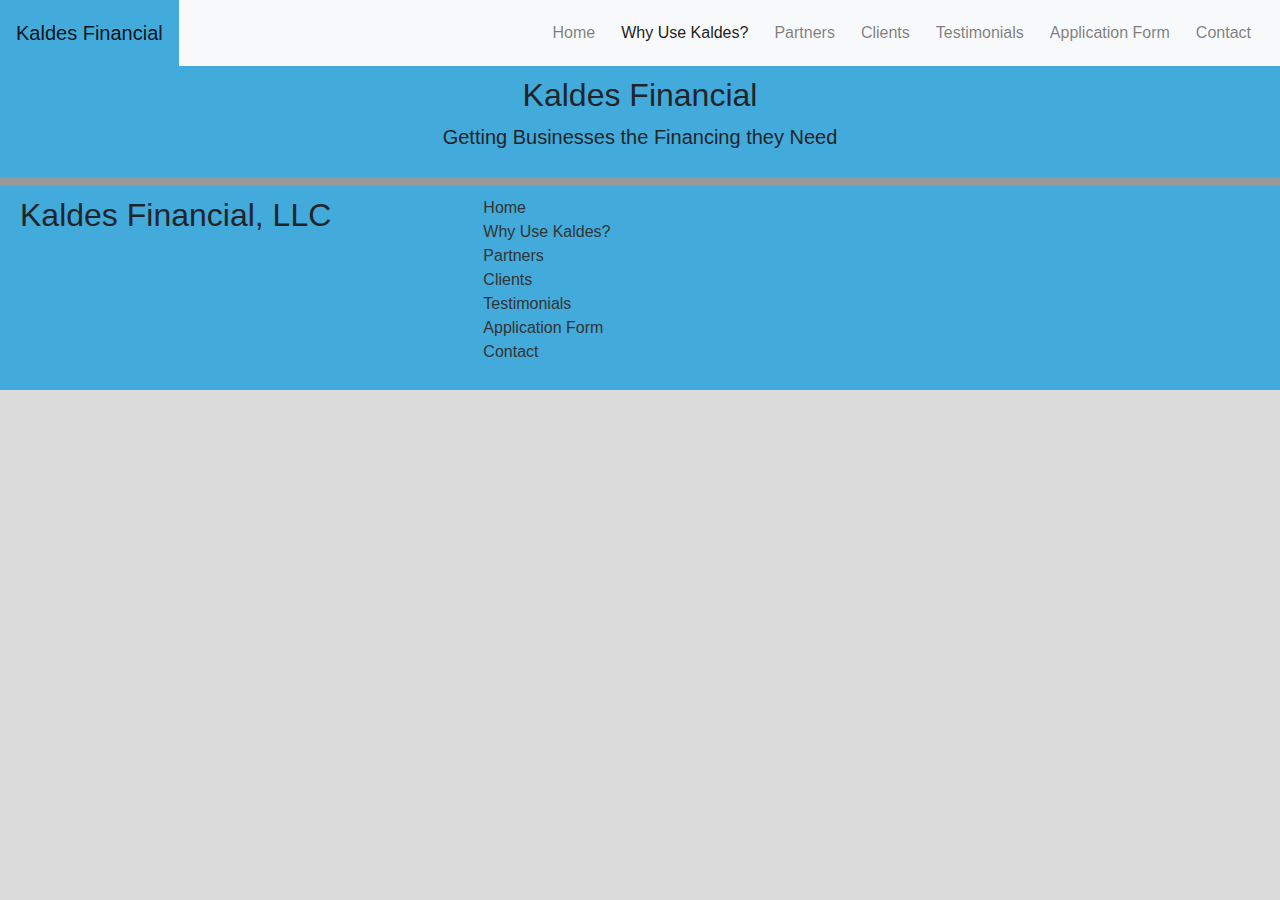
==== about.html @ 176385b0 "fixed navbar" ====
<!DOCTYPE html>
<html lang="en">
<head>
    <meta charset="UTF-8">
    <meta name="viewport" content="width=device-width, initial-scale=1.0">
    <link
    rel="stylesheet"
    href="https://stackpath.bootstrapcdn.com/bootstrap/4.5.2/css/bootstrap.min.css"
    integrity="sha384-JcKb8q3iqJ61gNV9KGb8thSsNjpSL0n8PARn9HuZOnIxN0hoP+VmmDGMN5t9UJ0Z"
    crossorigin="anonymous"
  />
  <link rel="stylesheet" href="assets/css/style.css" />
    <title>Kaldes Financial | Why Use Kaldes?</title>
</head>
<body>
  <nav class="navbar navbar-expand-lg navbar-light bg-light">
    <h3 class="navbar-brand" href="#">Kaldes Financial</h3>
    <ul class="navbar-nav ml-auto flex-row">
      <li class="nav-item ">
        <a class="nav-link" href="./index.html">Home</a>
      </li>
      <li class="nav-item active">
        <a class="nav-link" href="./about.html">Why Use Kaldes?<span class="sr-only">(current)</span></a>
      </li>
      <li class="nav-item">
        <a class="nav-link" href="./partners.html">Partners</a>
      </li>
      <li class="nav-item">
        <a class="nav-link" href="./clients.html">Clients</a>
      </li>
      <li class="nav-item">
        <a class="nav-link" href="./testimonials.html">Testimonials</a>
      </li>
      <li class="nav-item">
        <a class="nav-link" href="./apply.html">Application Form</a>
      </li>
      <li class="nav-item">
        <a class="nav-link" href="./contact.html">Contact</a>
      </li>
    </ul>
  </nav>
  <div class="banner">
    <div class="titleText text-center">
      <h2>Kaldes Financial</h2>
      <p class="lead">Getting Businesses the Financing they Need</p>
    </div>
  </div>
  <footer>
    <div class="row">
      <div class="col-md-4">
        <h2>Kaldes Financial, LLC</h2>
      </div>
      <div class="col-md-4">
        <ul>
          <li><a href ="./index.html">Home</li></a>
          <li><a href ="./about.html">Why Use Kaldes?</li></a>
          <li><a href ="./partners.html">Partners</li></a>
          <li><a href ="./clients.html">Clients</li></a>
          <li><a href ="./testimonials.html">Testimonials</li></a>
          <li><a href ="./apply.html">Application Form</li></a>
          <li><a href ="./contact.html">Contact</li></a>
        </ul>
      </div>
    </div>
  </footer>
  <script src="https://code.jquery.com/jquery-3.5.1.min.js"></script>
  <script src="./assets/js/index.js"></script>
  <script
    src="https://cdn.jsdelivr.net/npm/popper.js@1.16.1/dist/umd/popper.min.js"
    integrity="sha384-9/reFTGAW83EW2RDu2S0VKaIzap3H66lZH81PoYlFhbGU+6BZp6G7niu735Sk7lN"
    crossorigin="anonymous"
  ></script>
  <script
    src="https://stackpath.bootstrapcdn.com/bootstrap/4.5.2/js/bootstrap.min.js"
    integrity="sha384-B4gt1jrGC7Jh4AgTPSdUtOBvfO8shuf57BaghqFfPlYxofvL8/KUEfYiJOMMV+rV"
    crossorigin="anonymous"
  ></script>
</body>
</html>
---- assets/css/style.css ----
/* .jumbotron {
    width: 1066px;
    height: 600px;
    background-image: url("../images/grandCanyon.jpeg");
    background-size: cover;
} */
@media screen and (max-width: 810px) {
  /*width of nav bar to be 100%*/
  .navbar-brand {
    width: 100%;
    text-align: center;
    margin-right: 0px !important;
  }

  .navbar-nav {
    margin: 0 auto !important;
  }

  .navbar {
    padding: 0 !important;
  }
}

.nav-link {
  margin: 0 5px !important;
}

body {
    background-color: #dbdbdb;
  }

.navbar {
  padding-top: 0px !important;
  padding-bottom: 0px !important;
  padding-left: 0px !important;
  background-color: #999999;
  /* position: fixed;
  top: 0px */
}

.navbar-brand {
  padding: 18px 16px;
  background-color: #42abdb;
  margin-bottom: 0px;
}

.navbar-nav {
  padding-top: 13px;
  padding-bottom: 13px;
}

.banner {
  display: table;
  width: 100%;
  background-image: url("../images/grandCanyon1.jpeg");
  background-size: cover;
  clear: both;
}

.titleText {
    background-color: #42abdb;
    padding: 10px;
}

footer {
  width: 100%;
  padding: 10px 20px;
  background-color: #42abdb;
  border-top: 8px solid #999999;
}

footer ul {
  list-style: none;
}

footer a {
  color: #333333
}
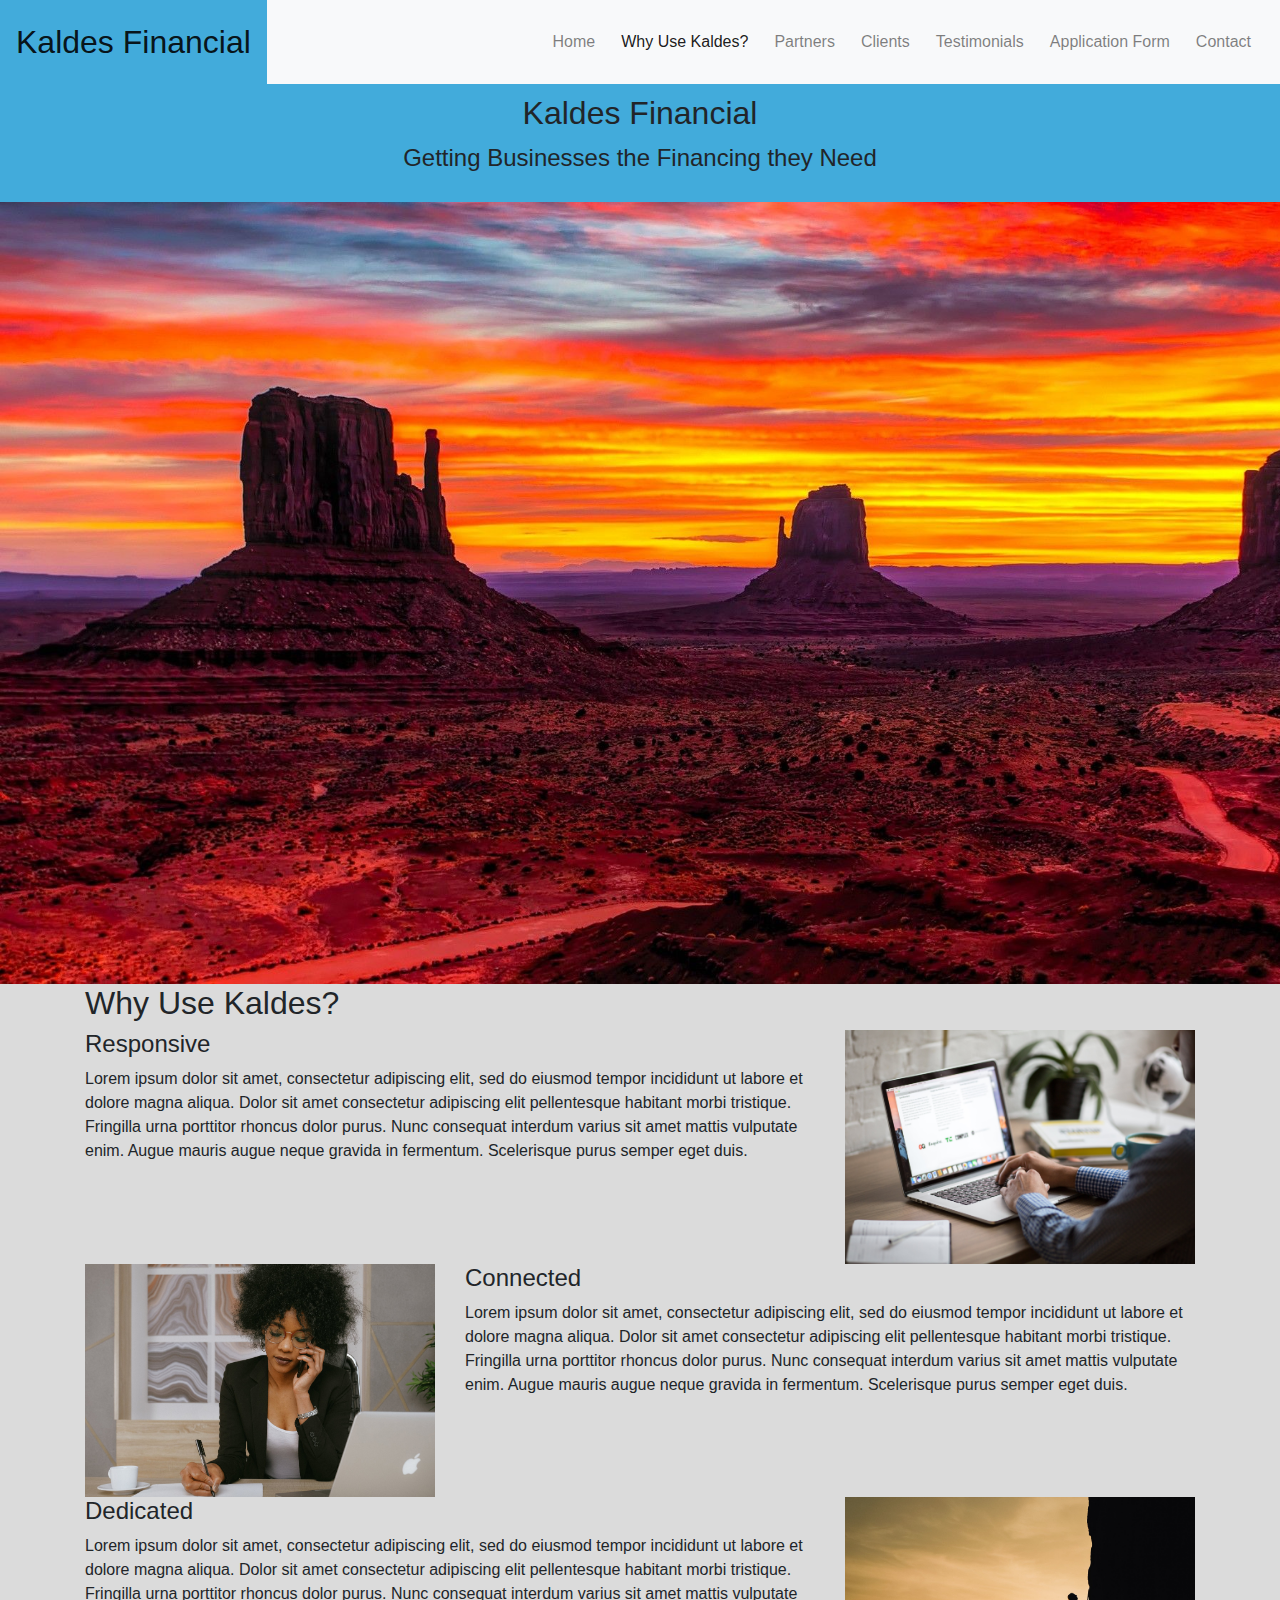
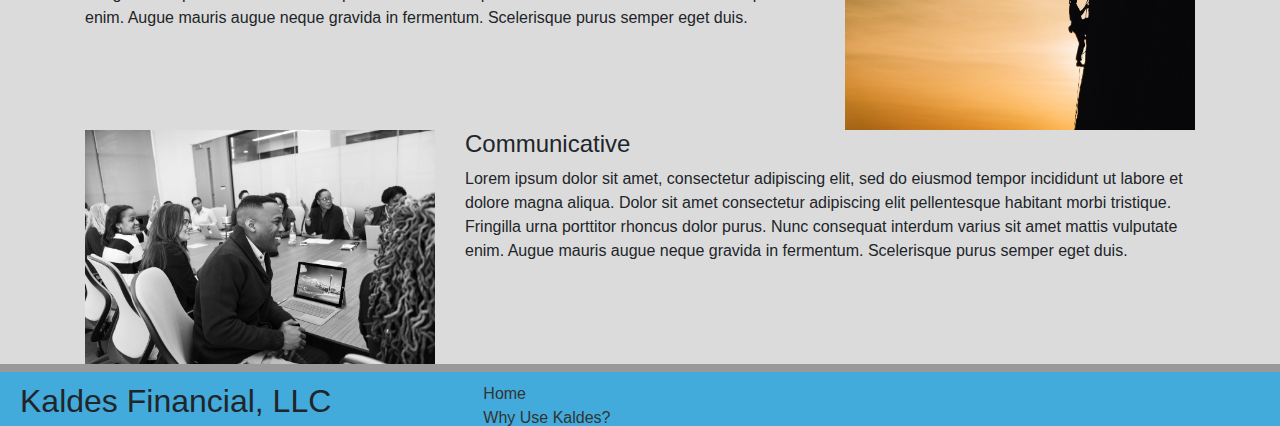
==== commit 4a82176e: "finished design for about and partners page awaiting content" ====
--- a/about.html
+++ b/about.html
@@ -1,79 +1,123 @@
 <!DOCTYPE html>
 <html lang="en">
-<head>
-    <meta charset="UTF-8">
-    <meta name="viewport" content="width=device-width, initial-scale=1.0">
-    <link
-    rel="stylesheet"
-    href="https://stackpath.bootstrapcdn.com/bootstrap/4.5.2/css/bootstrap.min.css"
-    integrity="sha384-JcKb8q3iqJ61gNV9KGb8thSsNjpSL0n8PARn9HuZOnIxN0hoP+VmmDGMN5t9UJ0Z"
-    crossorigin="anonymous"
-  />
-  <link rel="stylesheet" href="assets/css/style.css" />
-    <title>Kaldes Financial | Why Use Kaldes?</title>
-</head>
-<body>
-  <nav class="navbar navbar-expand-lg navbar-light bg-light">
-    <h3 class="navbar-brand" href="#">Kaldes Financial</h3>
-    <ul class="navbar-nav ml-auto flex-row">
-      <li class="nav-item ">
-        <a class="nav-link" href="./index.html">Home</a>
-      </li>
-      <li class="nav-item active">
-        <a class="nav-link" href="./about.html">Why Use Kaldes?<span class="sr-only">(current)</span></a>
-      </li>
-      <li class="nav-item">
-        <a class="nav-link" href="./partners.html">Partners</a>
-      </li>
-      <li class="nav-item">
-        <a class="nav-link" href="./clients.html">Clients</a>
-      </li>
-      <li class="nav-item">
-        <a class="nav-link" href="./testimonials.html">Testimonials</a>
-      </li>
-      <li class="nav-item">
-        <a class="nav-link" href="./apply.html">Application Form</a>
-      </li>
-      <li class="nav-item">
-        <a class="nav-link" href="./contact.html">Contact</a>
-      </li>
-    </ul>
-  </nav>
-  <div class="banner">
-    <div class="titleText text-center">
-      <h2>Kaldes Financial</h2>
-      <p class="lead">Getting Businesses the Financing they Need</p>
-    </div>
-  </div>
-  <footer>
-    <div class="row">
-      <div class="col-md-4">
-        <h2>Kaldes Financial, LLC</h2>
-      </div>
-      <div class="col-md-4">
-        <ul>
-          <li><a href ="./index.html">Home</li></a>
-          <li><a href ="./about.html">Why Use Kaldes?</li></a>
-          <li><a href ="./partners.html">Partners</li></a>
-          <li><a href ="./clients.html">Clients</li></a>
-          <li><a href ="./testimonials.html">Testimonials</li></a>
-          <li><a href ="./apply.html">Application Form</li></a>
-          <li><a href ="./contact.html">Contact</li></a>
-        </ul>
+  <head>
+      <meta charset="UTF-8">
+      <meta name="viewport" content="width=device-width, initial-scale=1.0">
+      <link
+      rel="stylesheet"
+      href="https://stackpath.bootstrapcdn.com/bootstrap/4.5.2/css/bootstrap.min.css"
+      integrity="sha384-JcKb8q3iqJ61gNV9KGb8thSsNjpSL0n8PARn9HuZOnIxN0hoP+VmmDGMN5t9UJ0Z"
+      crossorigin="anonymous"
+    />
+    <link rel="stylesheet" href="./assets/css/style.css" />
+    <link rel="stylesheet" href="./assets/css/about.css">
+      <title>Kaldes Financial | Why Use Kaldes?</title>
+  </head>
+  <body>
+    <nav class="navbar navbar-expand-lg navbar-light bg-light">
+      <h3 class="navbar-brand" href="#">Kaldes Financial</h3>
+      <ul class="navbar-nav ml-auto flex-row">
+        <li class="nav-item ">
+          <a class="nav-link" href="./index.html">Home</a>
+        </li>
+        <li class="nav-item active">
+          <a class="nav-link" href="./about.html">Why Use Kaldes?<span class="sr-only">(current)</span></a>
+        </li>
+        <li class="nav-item">
+          <a class="nav-link" href="./partners.html">Partners</a>
+        </li>
+        <li class="nav-item">
+          <a class="nav-link" href="./clients.html">Clients</a>
+        </li>
+        <li class="nav-item">
+          <a class="nav-link" href="./testimonials.html">Testimonials</a>
+        </li>
+        <li class="nav-item">
+          <a class="nav-link" href="./apply.html">Application Form</a>
+        </li>
+        <li class="nav-item">
+          <a class="nav-link" href="./contact.html">Contact</a>
+        </li>
+      </ul>
+    </nav>
+    <div class="banner">
+      <div class="titleText text-center">
+        <h2>Kaldes Financial</h2>
+        <p class="lead">Getting Businesses the Financing they Need</p>
       </div>
     </div>
-  </footer>
-  <script src="https://code.jquery.com/jquery-3.5.1.min.js"></script>
-  <script src="./assets/js/index.js"></script>
-  <script
-    src="https://cdn.jsdelivr.net/npm/popper.js@1.16.1/dist/umd/popper.min.js"
-    integrity="sha384-9/reFTGAW83EW2RDu2S0VKaIzap3H66lZH81PoYlFhbGU+6BZp6G7niu735Sk7lN"
-    crossorigin="anonymous"
-  ></script>
-  <script
-    src="https://stackpath.bootstrapcdn.com/bootstrap/4.5.2/js/bootstrap.min.js"
-    integrity="sha384-B4gt1jrGC7Jh4AgTPSdUtOBvfO8shuf57BaghqFfPlYxofvL8/KUEfYiJOMMV+rV"
-    crossorigin="anonymous"
-  ></script>
-</body>
+    <div class="container">
+      <div class="row">
+        <div class="col-md-12 mx-auto">
+          <h2>Why Use Kaldes?</h2>
+          <div class="row">
+            <div class="col-md-8">
+              <h4>Responsive</h4>
+              <p>Lorem ipsum dolor sit amet, consectetur adipiscing elit, sed do eiusmod tempor incididunt ut labore et dolore magna aliqua. Dolor sit amet consectetur adipiscing elit pellentesque habitant morbi tristique. Fringilla urna porttitor rhoncus dolor purus. Nunc consequat interdum varius sit amet mattis vulputate enim. Augue mauris augue neque gravida in fermentum. Scelerisque purus semper eget duis.</p>
+            </div>
+            <div class="col-md-4">
+              <img src="./assets/images/responsive.jpeg" alt="responding to email" class="img-fluid">
+            </div>
+          </div>
+          <div class="row">
+            <div class="col-md-4">
+              <img src="./assets/images/connected.jpeg" alt="on phone at laptop" class="img-fluid">
+            </div>
+            <div class="col-md-8">
+              <h4>Connected</h4>
+              <p>Lorem ipsum dolor sit amet, consectetur adipiscing elit, sed do eiusmod tempor incididunt ut labore et dolore magna aliqua. Dolor sit amet consectetur adipiscing elit pellentesque habitant morbi tristique. Fringilla urna porttitor rhoncus dolor purus. Nunc consequat interdum varius sit amet mattis vulputate enim. Augue mauris augue neque gravida in fermentum. Scelerisque purus semper eget duis.</p>
+            </div>
+          </div>
+          <div class="row">
+            <div class="col-md-8">
+              <h4>Dedicated</h4>
+              <p>Lorem ipsum dolor sit amet, consectetur adipiscing elit, sed do eiusmod tempor incididunt ut labore et dolore magna aliqua. Dolor sit amet consectetur adipiscing elit pellentesque habitant morbi tristique. Fringilla urna porttitor rhoncus dolor purus. Nunc consequat interdum varius sit amet mattis vulputate enim. Augue mauris augue neque gravida in fermentum. Scelerisque purus semper eget duis.</p>
+            </div>
+            <div class="col-md-4">
+              <img src="./assets/images/dedicated.jpeg" alt="cliff climber" class="img-fluid">
+            </div>
+          </div>
+          <div class="row">
+            <div class="col-md-4">
+              <img src="./assets/images/communicative.jpeg" alt="large meeting" class="img-fluid">
+            </div>
+            <div class="col-md-8">
+              <h4>Communicative</h4>
+              <p>Lorem ipsum dolor sit amet, consectetur adipiscing elit, sed do eiusmod tempor incididunt ut labore et dolore magna aliqua. Dolor sit amet consectetur adipiscing elit pellentesque habitant morbi tristique. Fringilla urna porttitor rhoncus dolor purus. Nunc consequat interdum varius sit amet mattis vulputate enim. Augue mauris augue neque gravida in fermentum. Scelerisque purus semper eget duis.</p>
+            </div>
+          </div>
+        </div>
+      </div>
+    </div>
+    <footer>
+      <div class="row">
+        <div class="col-md-4">
+          <h2>Kaldes Financial, LLC</h2>
+        </div>
+        <div class="col-md-4">
+          <ul>
+            <li><a href ="./index.html">Home</li></a>
+            <li><a href ="./about.html">Why Use Kaldes?</li></a>
+            <li><a href ="./partners.html">Partners</li></a>
+            <li><a href ="./clients.html">Clients</li></a>
+            <li><a href ="./testimonials.html">Testimonials</li></a>
+            <li><a href ="./apply.html">Application Form</li></a>
+            <li><a href ="./contact.html">Contact</li></a>
+          </ul>
+        </div>
+      </div>
+    </footer>
+    <script src="https://code.jquery.com/jquery-3.5.1.min.js"></script>
+    <script src="./assets/js/index.js"></script>
+    <script
+      src="https://cdn.jsdelivr.net/npm/popper.js@1.16.1/dist/umd/popper.min.js"
+      integrity="sha384-9/reFTGAW83EW2RDu2S0VKaIzap3H66lZH81PoYlFhbGU+6BZp6G7niu735Sk7lN"
+      crossorigin="anonymous"
+    ></script>
+    <script
+      src="https://stackpath.bootstrapcdn.com/bootstrap/4.5.2/js/bootstrap.min.js"
+      integrity="sha384-B4gt1jrGC7Jh4AgTPSdUtOBvfO8shuf57BaghqFfPlYxofvL8/KUEfYiJOMMV+rV"
+      crossorigin="anonymous"
+    ></script>
+  </body>
 </html>--- a/assets/css/style.css
+++ b/assets/css/style.css
@@ -4,7 +4,7 @@
     background-image: url("../images/grandCanyon.jpeg");
     background-size: cover;
 } */
-@media screen and (max-width: 810px) {
+@media screen and (max-width: 810px) and (min-width: 620px) {
   /*width of nav bar to be 100%*/
   .navbar-brand {
     width: 100%;
@@ -34,14 +34,13 @@
   padding-bottom: 0px !important;
   padding-left: 0px !important;
   background-color: #999999;
-  /* position: fixed;
-  top: 0px */
 }
 
 .navbar-brand {
   padding: 18px 16px;
   background-color: #42abdb;
   margin-bottom: 0px;
+  font-size: 2.0rem;
 }
 
 .navbar-nav {
@@ -49,17 +48,13 @@
   padding-bottom: 13px;
 }
 
-.banner {
-  display: table;
-  width: 100%;
-  background-image: url("../images/grandCanyon1.jpeg");
-  background-size: cover;
-  clear: both;
-}
-
 .titleText {
     background-color: #42abdb;
     padding: 10px;
+}
+
+.lead {
+  font-size: 1.5rem;
 }
 
 footer {
--- a/assets/css/about.css
+++ b/assets/css/about.css
@@ -0,0 +1,7 @@
+.banner {
+    display: table;
+    width: 100%;
+    background-image: url("../images/sunset.jpg");
+    background-size: cover;
+    clear: both;
+  }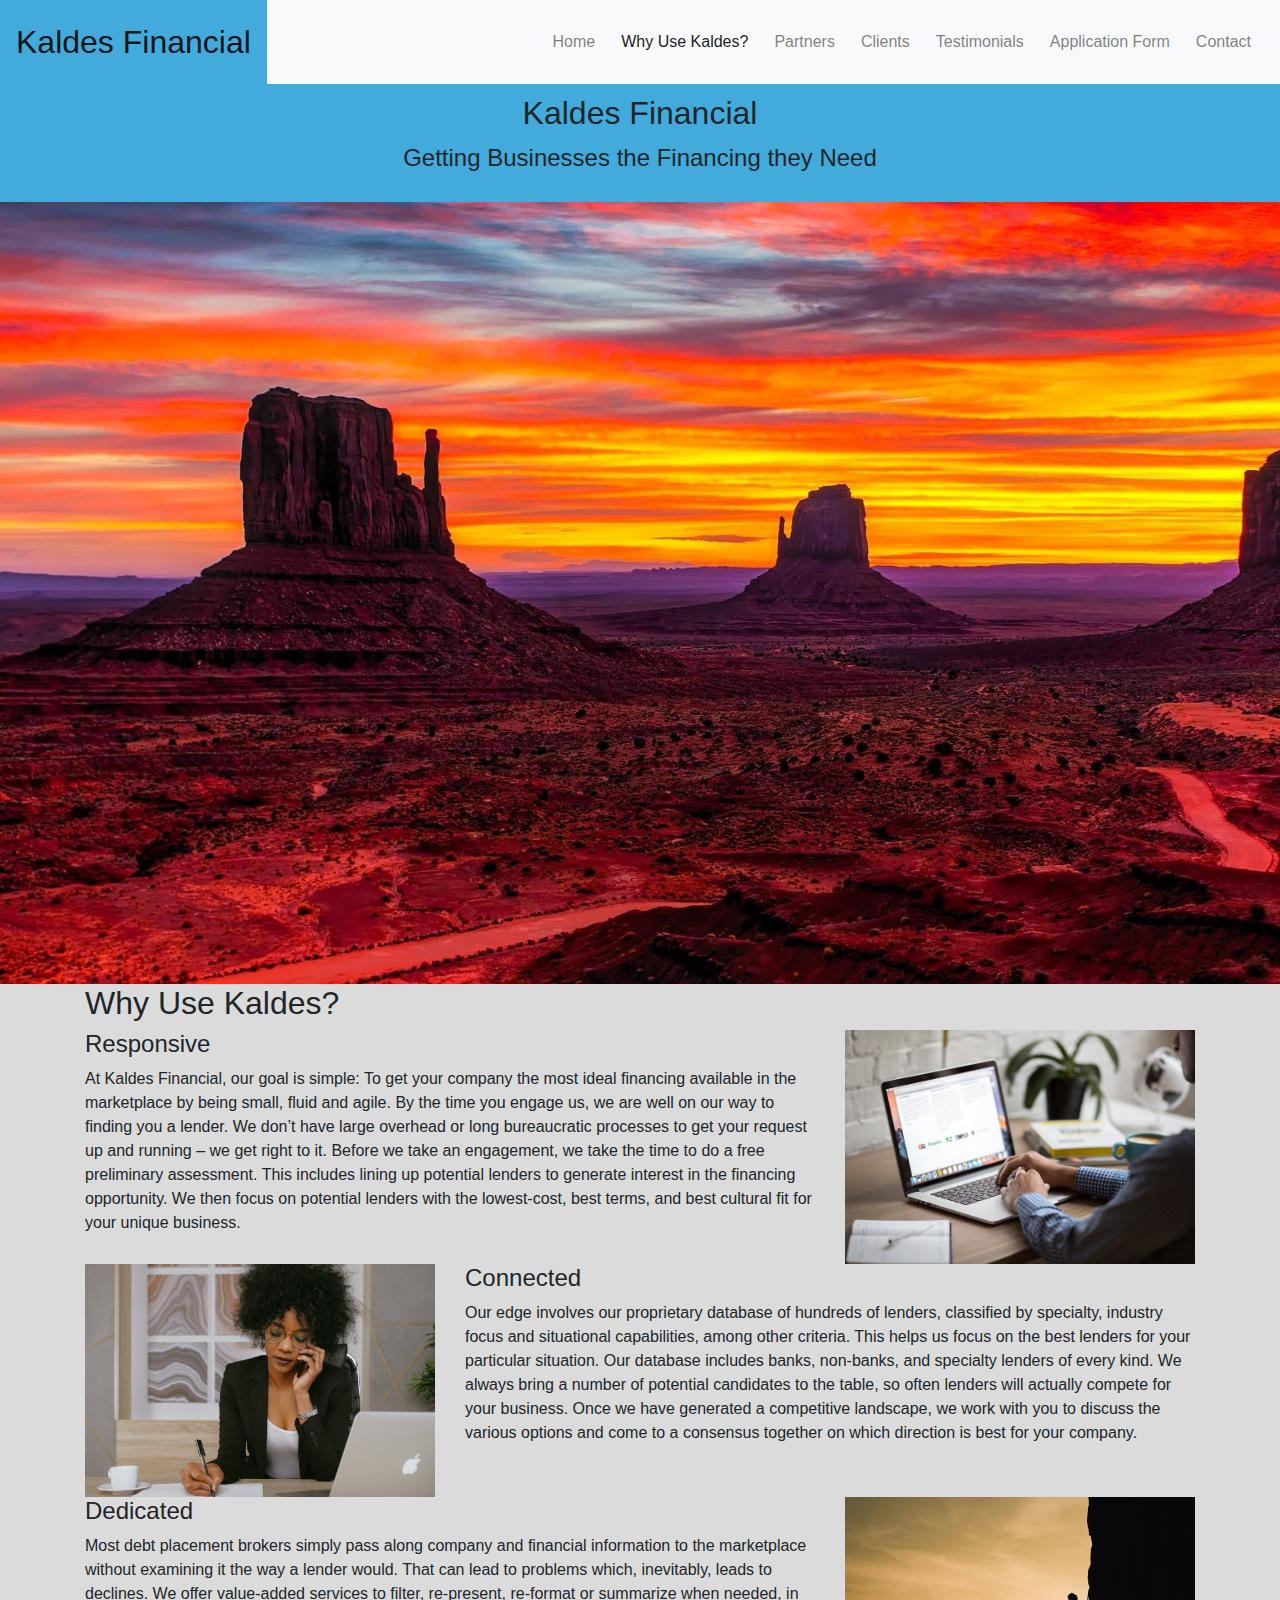
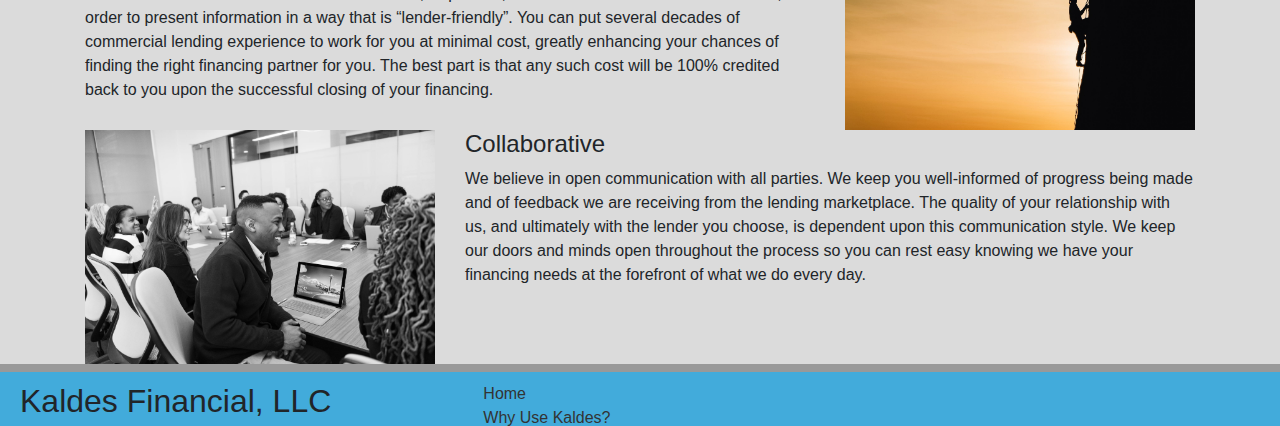
==== commit 185b4ab6: "updated why use kaldes content" ====
--- a/about.html
+++ b/about.html
@@ -53,7 +53,13 @@
           <div class="row">
             <div class="col-md-8">
               <h4>Responsive</h4>
-              <p>Lorem ipsum dolor sit amet, consectetur adipiscing elit, sed do eiusmod tempor incididunt ut labore et dolore magna aliqua. Dolor sit amet consectetur adipiscing elit pellentesque habitant morbi tristique. Fringilla urna porttitor rhoncus dolor purus. Nunc consequat interdum varius sit amet mattis vulputate enim. Augue mauris augue neque gravida in fermentum. Scelerisque purus semper eget duis.</p>
+              <p>At Kaldes Financial, our goal is simple: To get your company the most ideal financing available in the
+                marketplace by being small, fluid and agile. By the time you engage us, we are well on our way to finding
+                you a lender. We don’t have large overhead or long bureaucratic processes to get your request up and
+                running – we get right to it. Before we take an engagement, we take the time to do a free preliminary
+                assessment. This includes lining up potential lenders to generate interest in the financing opportunity.
+                We then focus on potential lenders with the lowest-cost, best terms, and best cultural fit for your
+                unique business.</p>
             </div>
             <div class="col-md-4">
               <img src="./assets/images/responsive.jpeg" alt="responding to email" class="img-fluid">
@@ -65,13 +71,14 @@
             </div>
             <div class="col-md-8">
               <h4>Connected</h4>
-              <p>Lorem ipsum dolor sit amet, consectetur adipiscing elit, sed do eiusmod tempor incididunt ut labore et dolore magna aliqua. Dolor sit amet consectetur adipiscing elit pellentesque habitant morbi tristique. Fringilla urna porttitor rhoncus dolor purus. Nunc consequat interdum varius sit amet mattis vulputate enim. Augue mauris augue neque gravida in fermentum. Scelerisque purus semper eget duis.</p>
+              <p>Our edge involves our proprietary database of hundreds of lenders, classified by specialty, industry focus and situational capabilities, among other criteria. This helps us focus on the best lenders for your particular situation.  Our database includes banks, non-banks, and specialty lenders of every kind.  We always bring a number of potential candidates to the table, so often lenders will actually compete for your business.  Once we have generated a competitive landscape, we work with you to discuss the various options and come to a consensus together on which direction is best for your company.
+              </p>
             </div>
           </div>
           <div class="row">
             <div class="col-md-8">
               <h4>Dedicated</h4>
-              <p>Lorem ipsum dolor sit amet, consectetur adipiscing elit, sed do eiusmod tempor incididunt ut labore et dolore magna aliqua. Dolor sit amet consectetur adipiscing elit pellentesque habitant morbi tristique. Fringilla urna porttitor rhoncus dolor purus. Nunc consequat interdum varius sit amet mattis vulputate enim. Augue mauris augue neque gravida in fermentum. Scelerisque purus semper eget duis.</p>
+              <p>Most debt placement brokers simply pass along company and financial information to the marketplace without examining it the way a lender would.  That can lead to problems which, inevitably, leads to declines.  We offer value-added services to filter, re-present, re-format or summarize when needed, in order to present information in a way that is “lender-friendly”.  You can put several decades of commercial lending experience to work for you at minimal cost, greatly enhancing your chances of finding the right financing partner for you.  The best part is that any such cost will be 100% credited back to you upon the successful closing of your financing.</p>
             </div>
             <div class="col-md-4">
               <img src="./assets/images/dedicated.jpeg" alt="cliff climber" class="img-fluid">
@@ -82,8 +89,8 @@
               <img src="./assets/images/communicative.jpeg" alt="large meeting" class="img-fluid">
             </div>
             <div class="col-md-8">
-              <h4>Communicative</h4>
-              <p>Lorem ipsum dolor sit amet, consectetur adipiscing elit, sed do eiusmod tempor incididunt ut labore et dolore magna aliqua. Dolor sit amet consectetur adipiscing elit pellentesque habitant morbi tristique. Fringilla urna porttitor rhoncus dolor purus. Nunc consequat interdum varius sit amet mattis vulputate enim. Augue mauris augue neque gravida in fermentum. Scelerisque purus semper eget duis.</p>
+              <h4>Collaborative</h4>
+              <p>We believe in open communication with all parties.  We keep you well-informed of progress being made and of feedback we are receiving from the lending marketplace.  The quality of your relationship with us, and ultimately with the lender you choose, is dependent upon this communication style.  We keep our doors and minds open throughout the process so you can rest easy knowing we have your financing needs at the forefront of what we do every day.</p>
             </div>
           </div>
         </div>
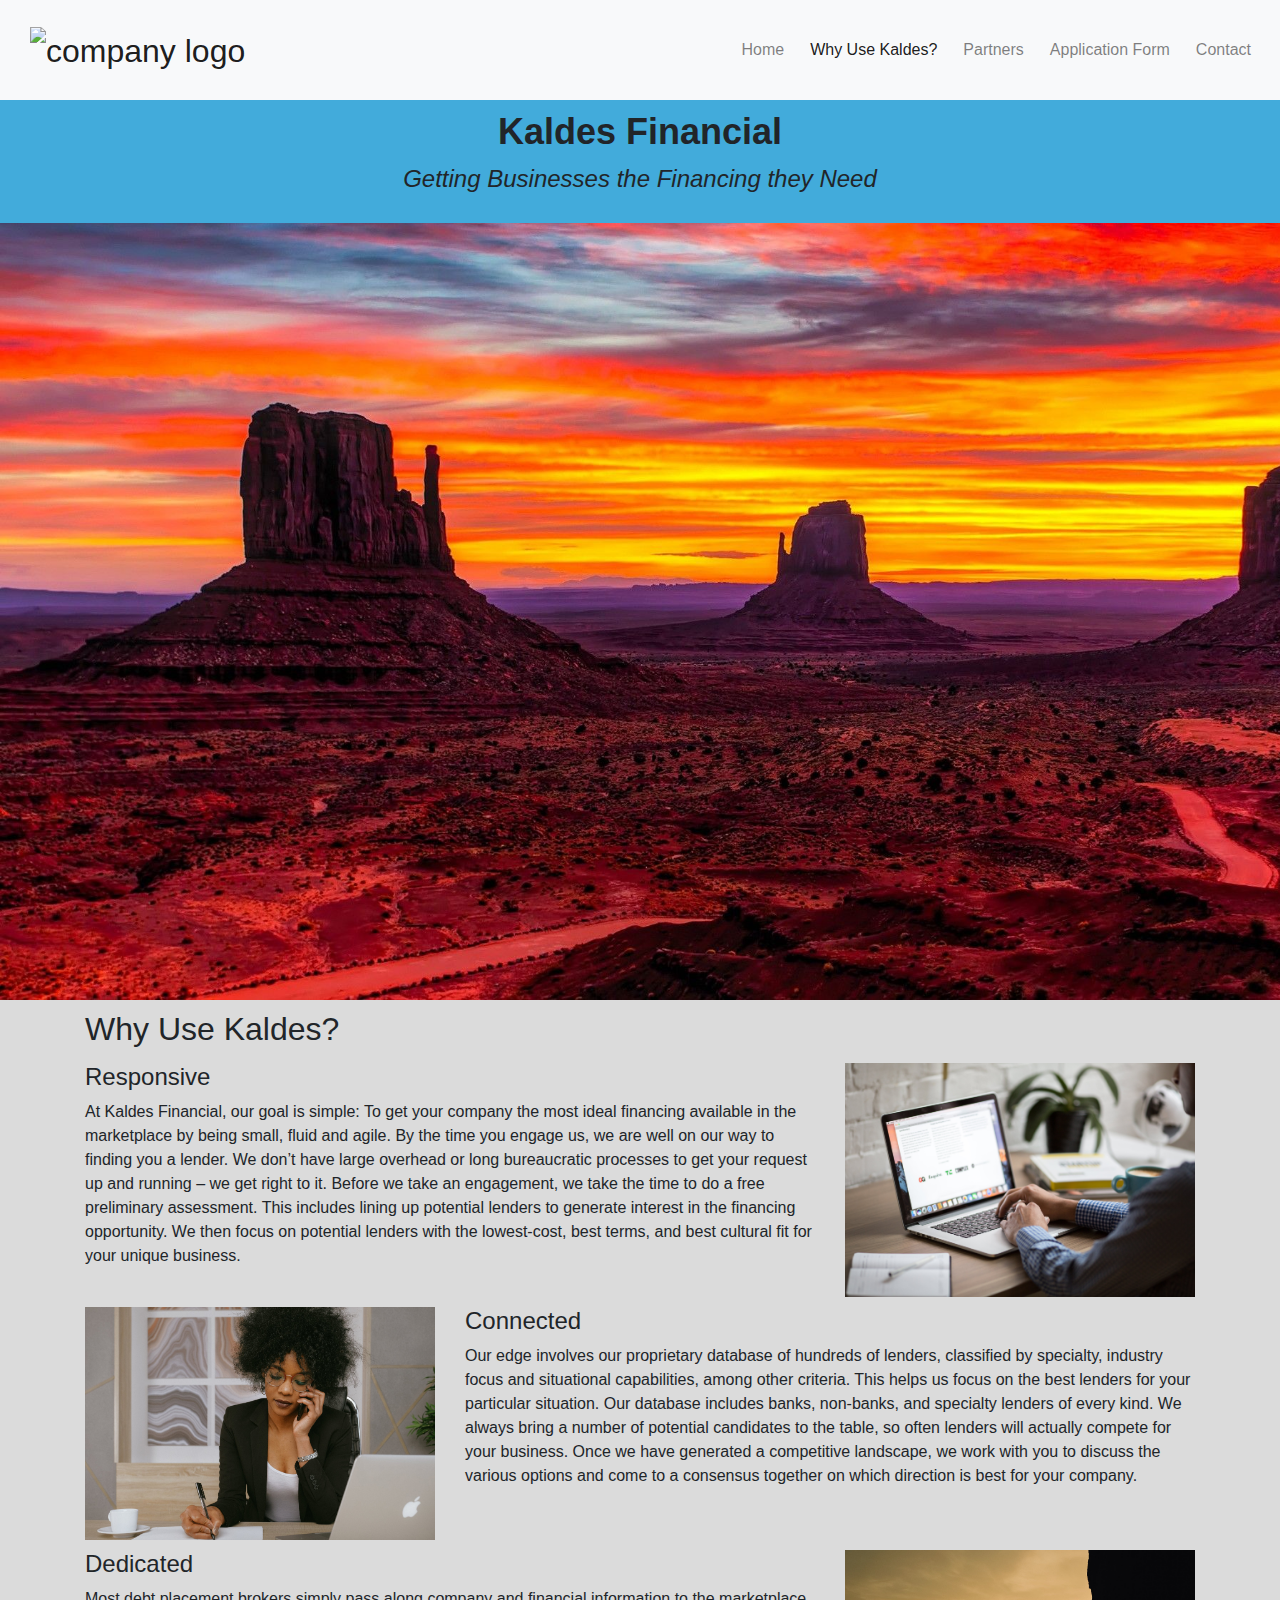
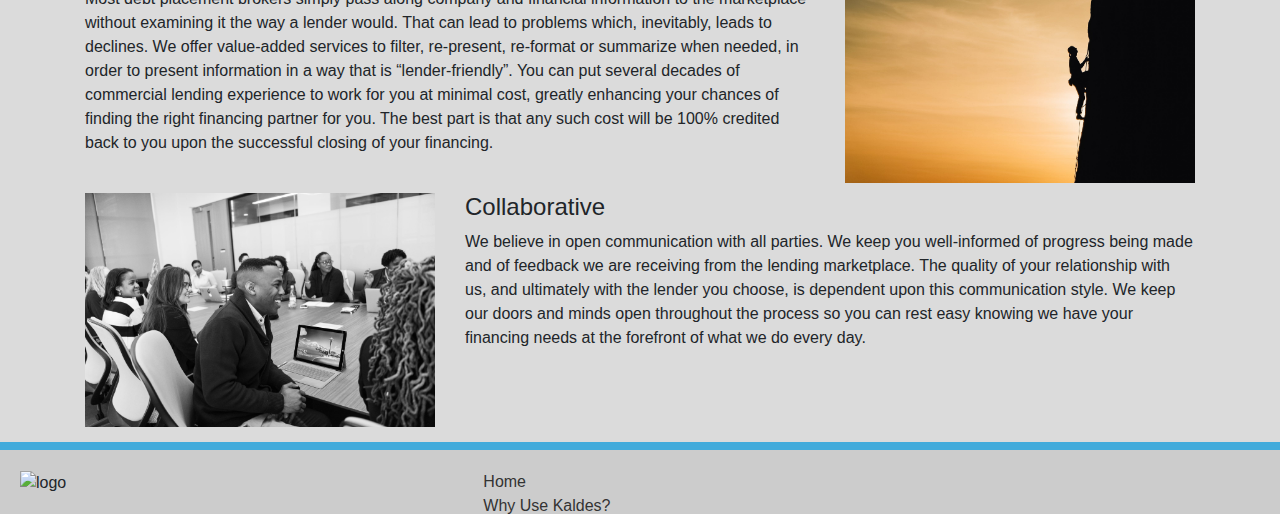
==== commit 3a2549b6: "updating formatting changes for final approval" ====
--- a/about.html
+++ b/about.html
@@ -15,7 +15,7 @@
   </head>
   <body>
     <nav class="navbar navbar-expand-lg navbar-light bg-light">
-      <h3 class="navbar-brand" href="#">Kaldes Financial</h3>
+      <h3 class="navbar-brand" href="#"><img src="./assets/images/logo.png" alt="company logo" class="img-fluid logo"></h3>
       <ul class="navbar-nav ml-auto flex-row">
         <li class="nav-item ">
           <a class="nav-link" href="./index.html">Home</a>
@@ -25,12 +25,6 @@
         </li>
         <li class="nav-item">
           <a class="nav-link" href="./partners.html">Partners</a>
-        </li>
-        <li class="nav-item">
-          <a class="nav-link" href="./clients.html">Clients</a>
-        </li>
-        <li class="nav-item">
-          <a class="nav-link" href="./testimonials.html">Testimonials</a>
         </li>
         <li class="nav-item">
           <a class="nav-link" href="./apply.html">Application Form</a>
@@ -99,7 +93,7 @@
     <footer>
       <div class="row">
         <div class="col-md-4">
-          <h2>Kaldes Financial, LLC</h2>
+          <img src="./assets/images/logo.png" class="img-fluid footerLogo" alt="logo">
         </div>
         <div class="col-md-4">
           <ul>
--- a/assets/css/style.css
+++ b/assets/css/style.css
@@ -18,7 +18,13 @@
 
   .navbar {
     padding: 0 !important;
+
   }
+}
+
+.logo {
+  background-color: #f8f9fa;
+  height: 80px !important;
 }
 
 .nav-link {
@@ -34,13 +40,18 @@
   padding-bottom: 0px !important;
   padding-left: 0px !important;
   background-color: #999999;
+  height: 100px;
 }
 
 .navbar-brand {
-  padding: 18px 16px;
-  background-color: #42abdb;
+  padding-left: 30px;
+  background-color: #f8f9fa;
   margin-bottom: 0px;
   font-size: 2.0rem;
+}
+
+.logo {
+  height: 30px;
 }
 
 .navbar-nav {
@@ -53,21 +64,40 @@
     padding: 10px;
 }
 
+.titleText h2 {
+  font-size: 2.25rem;
+  font-weight: bold;
+}
+
 .lead {
   font-size: 1.5rem;
+  font-style: italic;
+}
+
+.row {
+  margin-top: 10px;
+}
+
+.col-md-12 h2 {
+  margin-bottom: 15px;
 }
 
 footer {
   width: 100%;
   padding: 10px 20px;
-  background-color: #42abdb;
-  border-top: 8px solid #999999;
+  background-color: #cccccc;
+  border-top: 8px solid #42abdb;
+  margin-top: 15px;
 }
 
 footer ul {
   list-style: none;
 }
 
+.footerLogo {
+  height: 190px
+}
+
 footer a {
   color: #333333
 }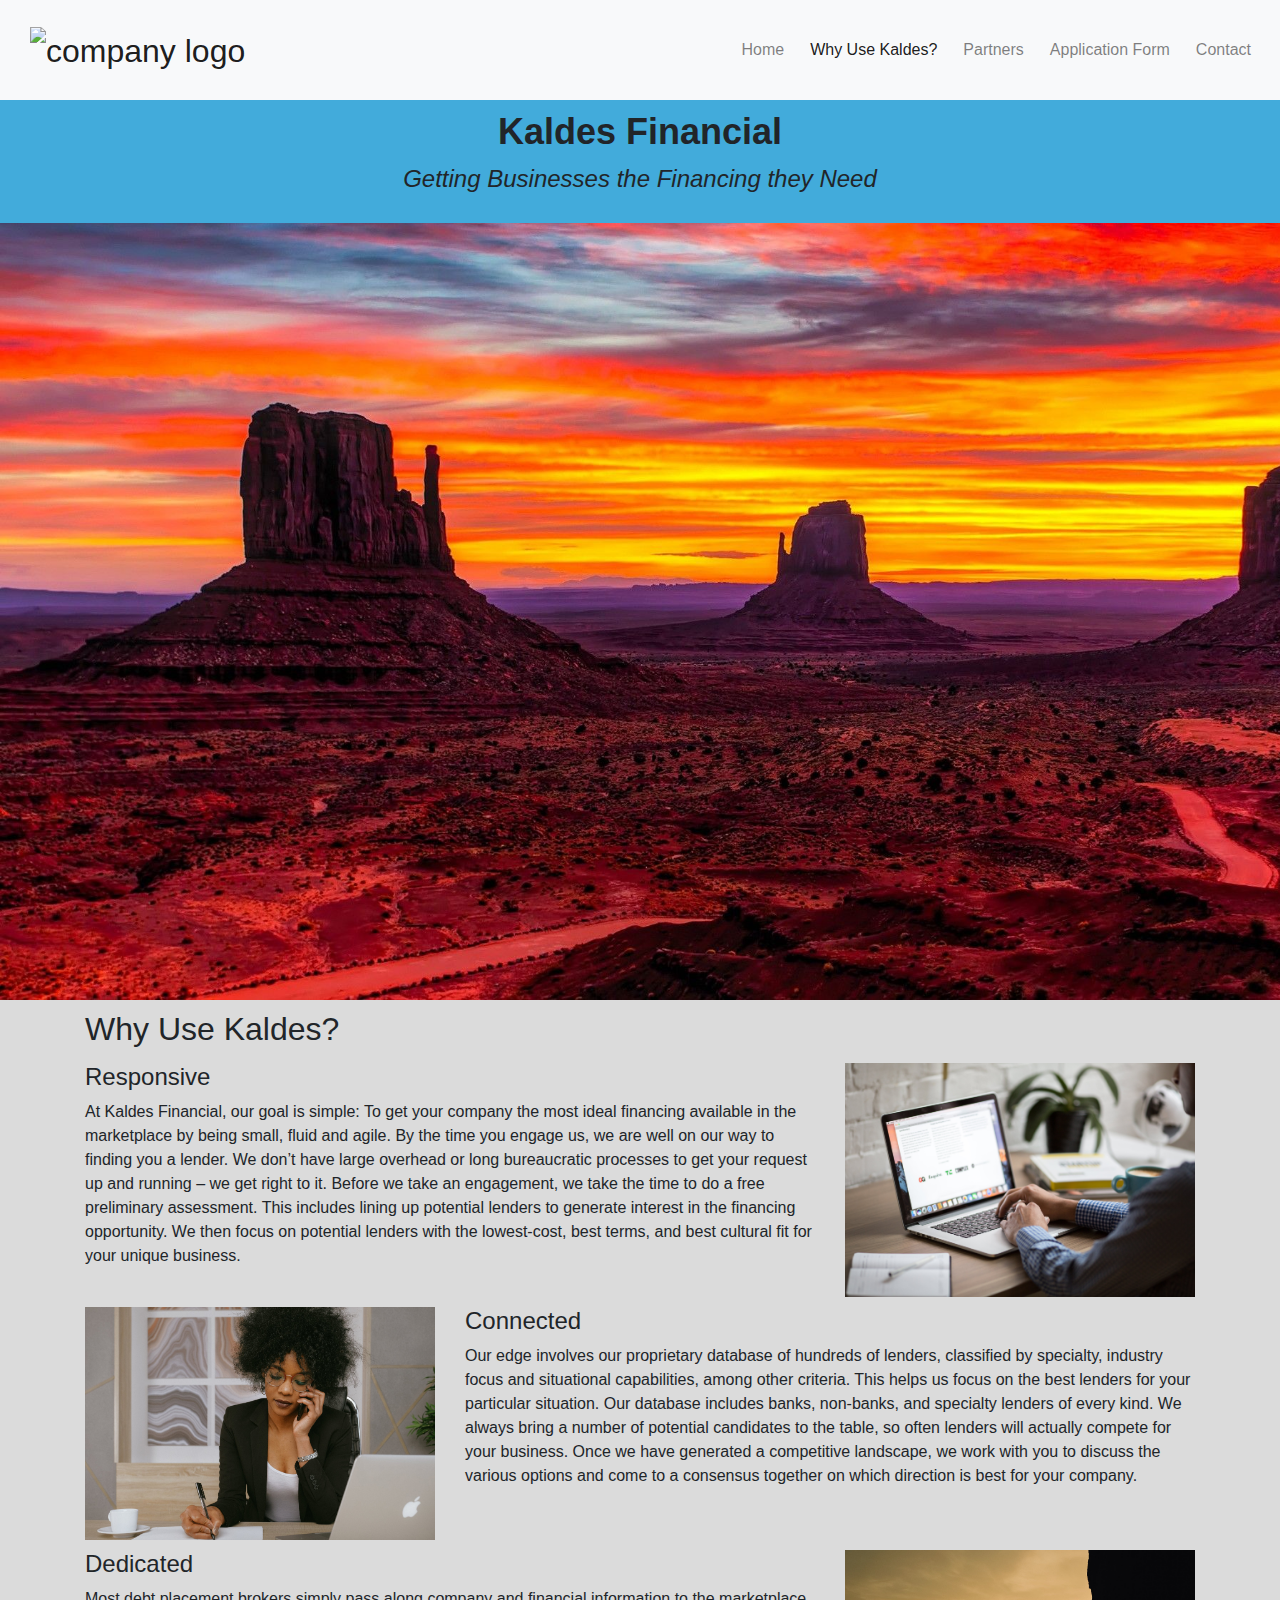
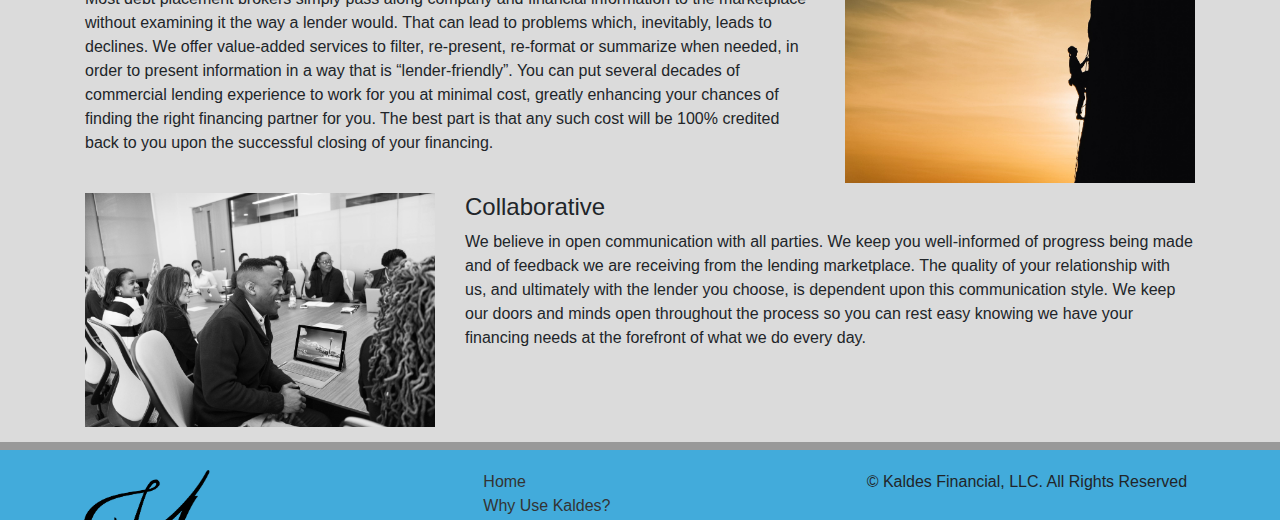
==== commit 366dbfeb: "new header imgs on apply and contact, black logo at footer, copyright notice" ====
--- a/about.html
+++ b/about.html
@@ -93,18 +93,21 @@
     <footer>
       <div class="row">
         <div class="col-md-4">
-          <img src="./assets/images/logo.png" class="img-fluid footerLogo" alt="logo">
+          <img src="./assets/images/blkLogo.png" class="img-fluid footerLogo" alt="logo">
         </div>
         <div class="col-md-4">
           <ul>
             <li><a href ="./index.html">Home</li></a>
             <li><a href ="./about.html">Why Use Kaldes?</li></a>
             <li><a href ="./partners.html">Partners</li></a>
-            <li><a href ="./clients.html">Clients</li></a>
-            <li><a href ="./testimonials.html">Testimonials</li></a>
+            <!-- <li><a href ="./clients.html">Clients</li></a>
+            <li><a href ="./testimonials.html">Testimonials</li></a> -->
             <li><a href ="./apply.html">Application Form</li></a>
             <li><a href ="./contact.html">Contact</li></a>
           </ul>
+        </div>
+        <div class="col-md-4">
+          <p>© Kaldes Financial, LLC.  All Rights Reserved</p>
         </div>
       </div>
     </footer>
--- a/assets/css/style.css
+++ b/assets/css/style.css
@@ -85,8 +85,8 @@
 footer {
   width: 100%;
   padding: 10px 20px;
-  background-color: #cccccc;
-  border-top: 8px solid #42abdb;
+  background-color: #42abdb;
+  border-top: 8px solid #999999;
   margin-top: 15px;
 }
 
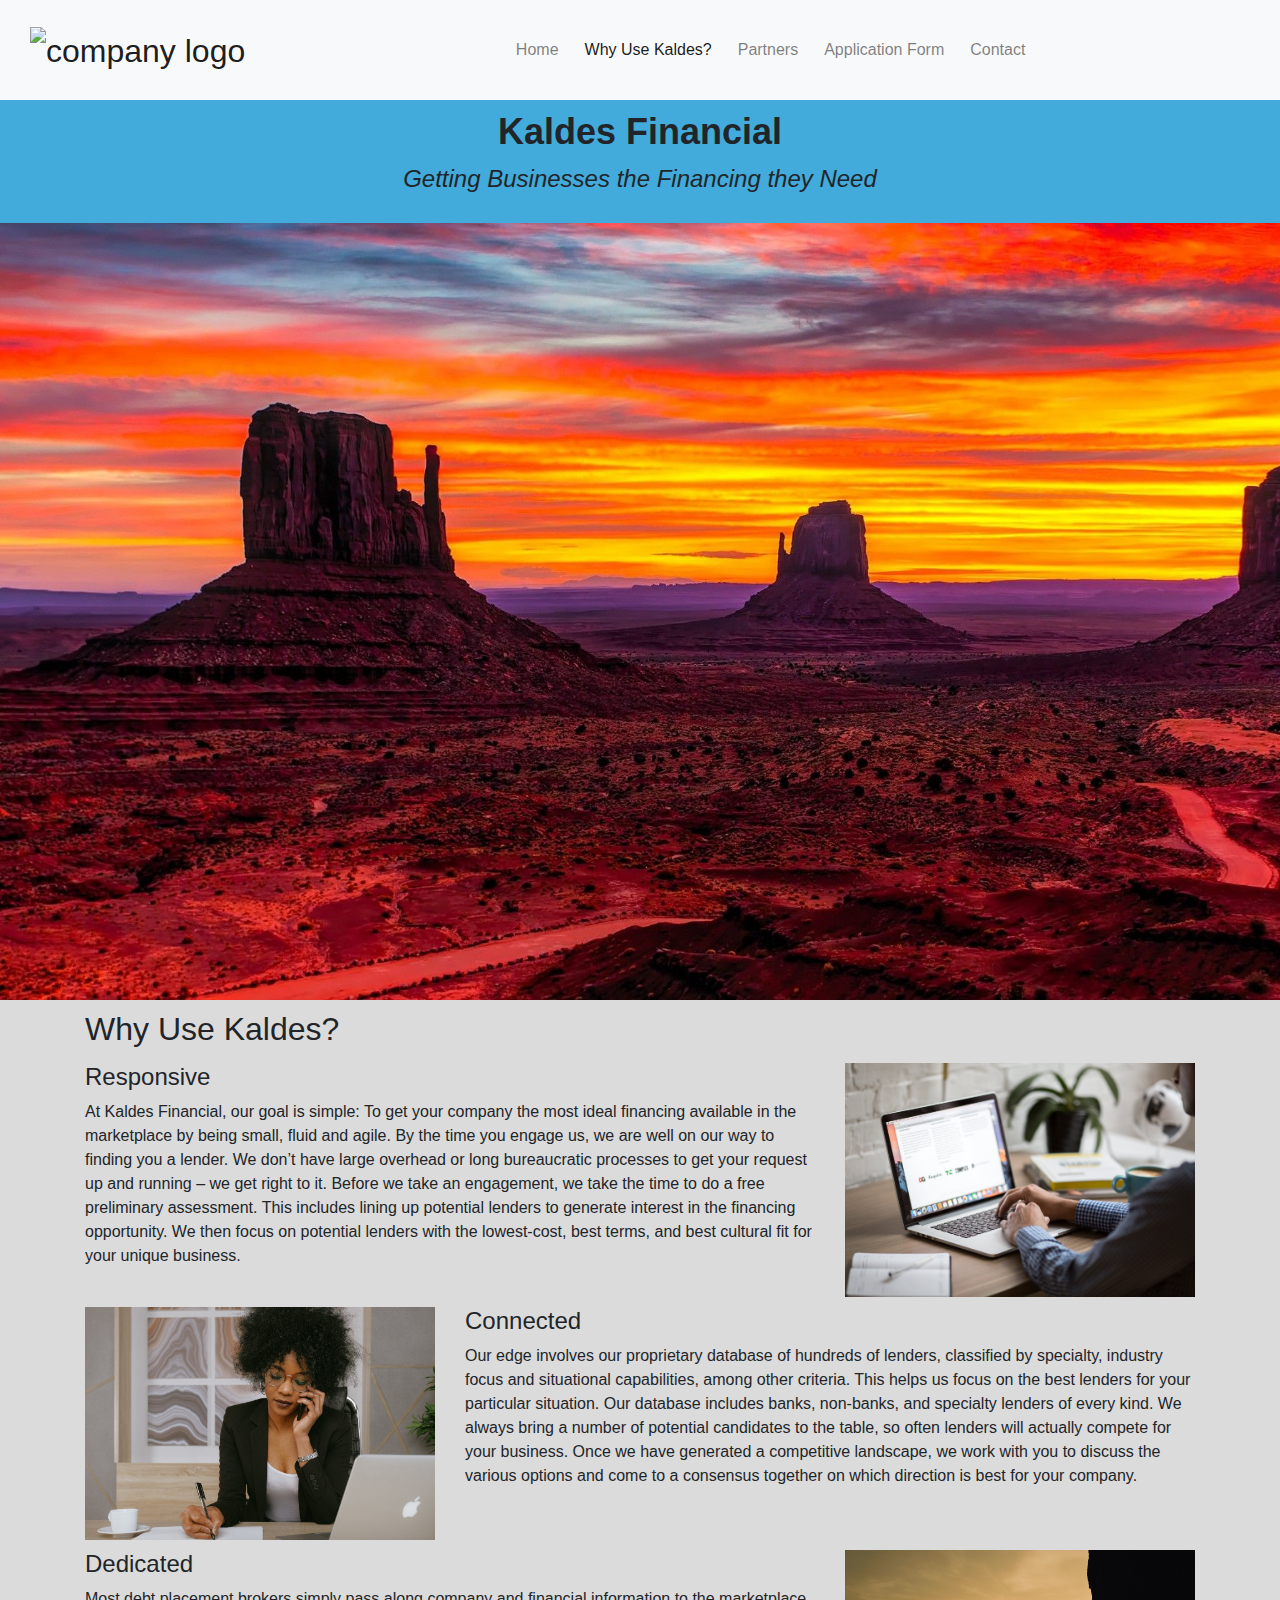
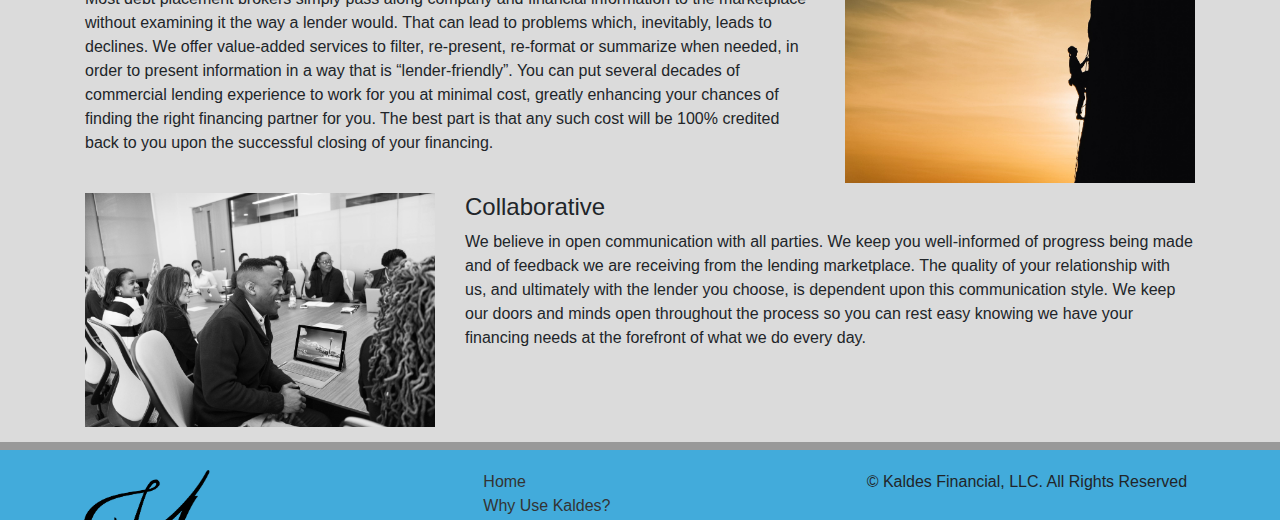
==== commit 42ef55f4: "finished tuning mobile site" ====
--- a/about.html
+++ b/about.html
@@ -15,7 +15,11 @@
   </head>
   <body>
     <nav class="navbar navbar-expand-lg navbar-light bg-light">
-      <h3 class="navbar-brand" href="#"><img src="./assets/images/logo.png" alt="company logo" class="img-fluid logo"></h3>
+      <div class="navbar-brand" href="#"><img src="./assets/images/logo.png" alt="company logo" class="img-fluid logo"></div>
+        <button class="navbar-toggler" type="button" data-toggle="collapse" data-target="#navbarTogglerDemo03" aria-controls="navbarTogglerDemo03" aria-expanded="false" aria-label="Toggle navigation">
+          <span class="navbar-toggler-icon"></span>
+        </button>
+      <div class="collapse navbar-collapse" id="navbarTogglerDemo03">
       <ul class="navbar-nav ml-auto flex-row">
         <li class="nav-item ">
           <a class="nav-link" href="./index.html">Home</a>
@@ -33,6 +37,7 @@
           <a class="nav-link" href="./contact.html">Contact</a>
         </li>
       </ul>
+      </div>
     </nav>
     <div class="banner">
       <div class="titleText text-center">
--- a/assets/css/style.css
+++ b/assets/css/style.css
@@ -1,17 +1,3 @@
-/* .jumbotron {
-    width: 1066px;
-    height: 600px;
-    background-image: url("../images/grandCanyon.jpeg");
-    background-size: cover;
-} */
-@media screen and (max-width: 810px) and (min-width: 620px) {
-  /*width of nav bar to be 100%*/
-  .navbar-brand {
-    width: 100%;
-    text-align: center;
-    margin-right: 0px !important;
-  }
-
   .navbar-nav {
     margin: 0 auto !important;
   }
@@ -20,6 +6,9 @@
     padding: 0 !important;
 
   }
+
+.navbar-toggler {
+  margin-right: 15px;
 }
 
 .logo {
@@ -51,7 +40,11 @@
 }
 
 .logo {
-  height: 30px;
+  height: 80px;
+}
+
+.show {
+  background-color: #f8f9fa;
 }
 
 .navbar-nav {
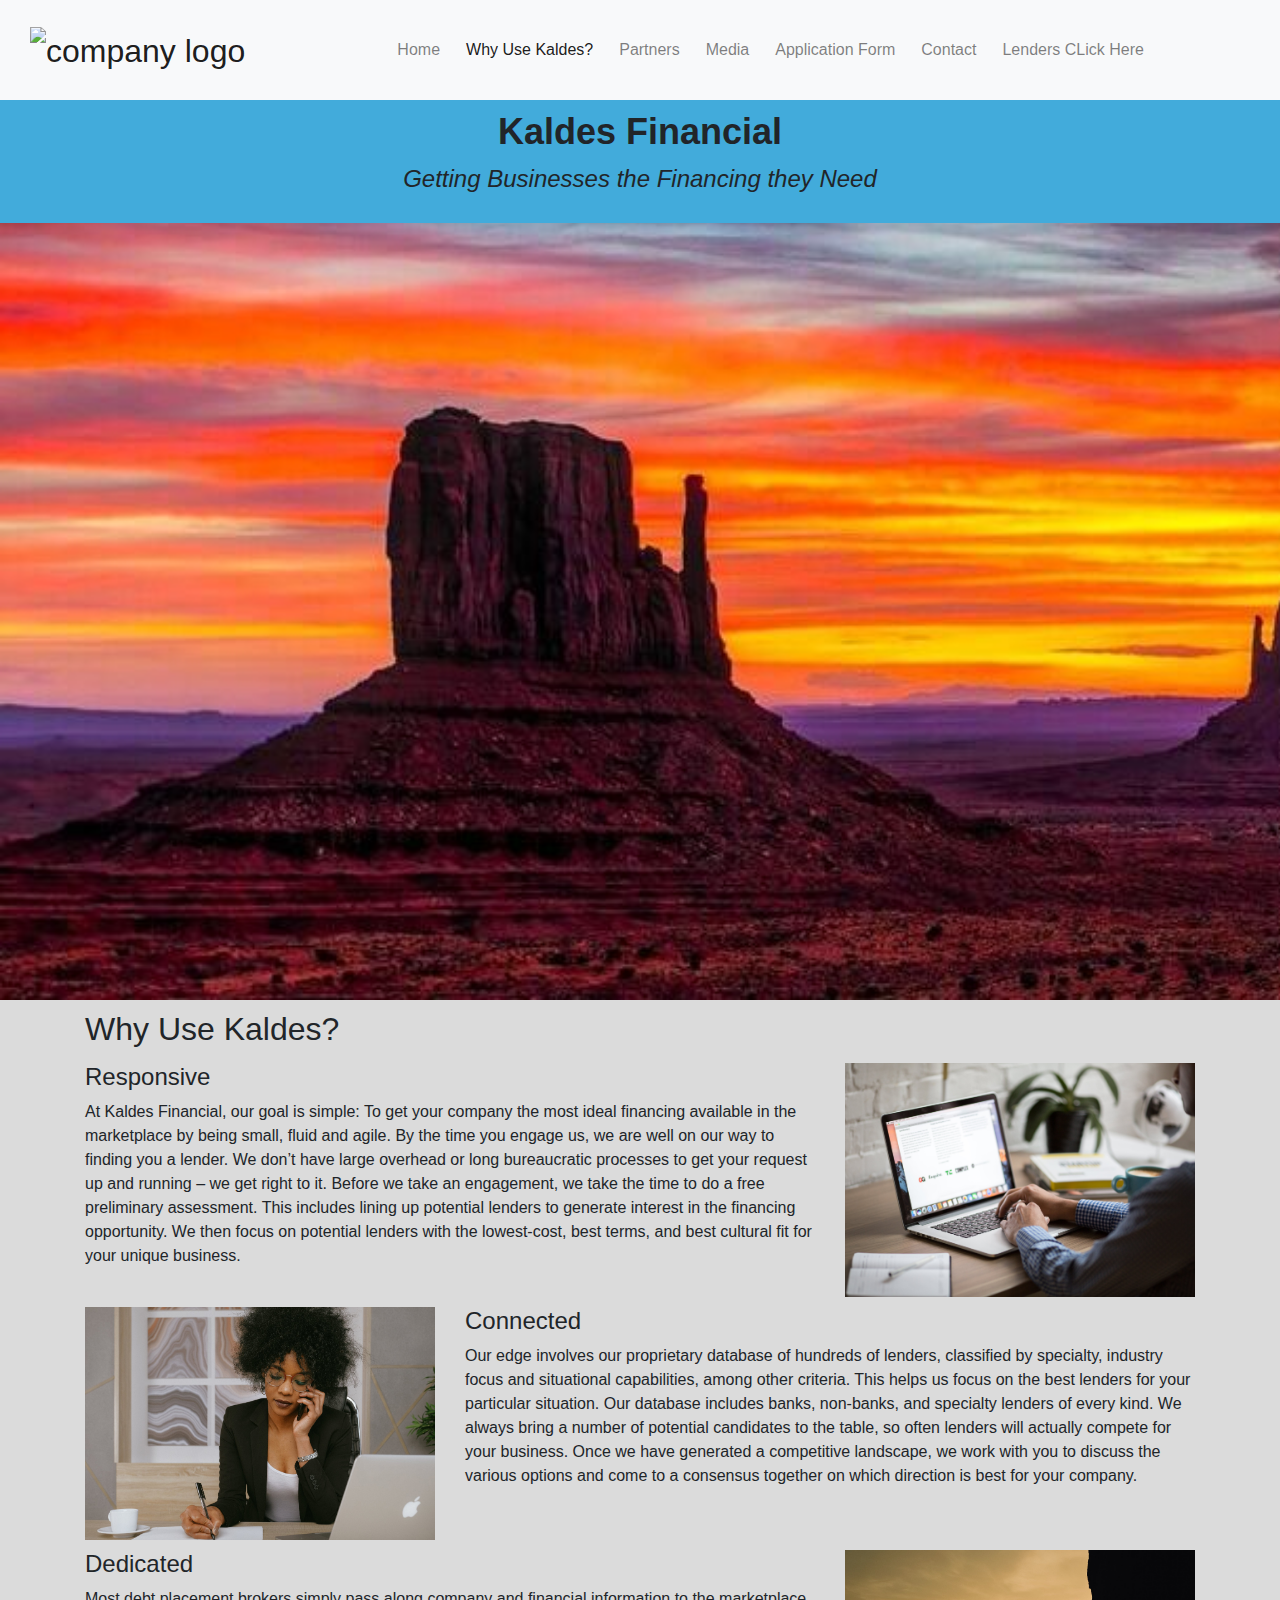
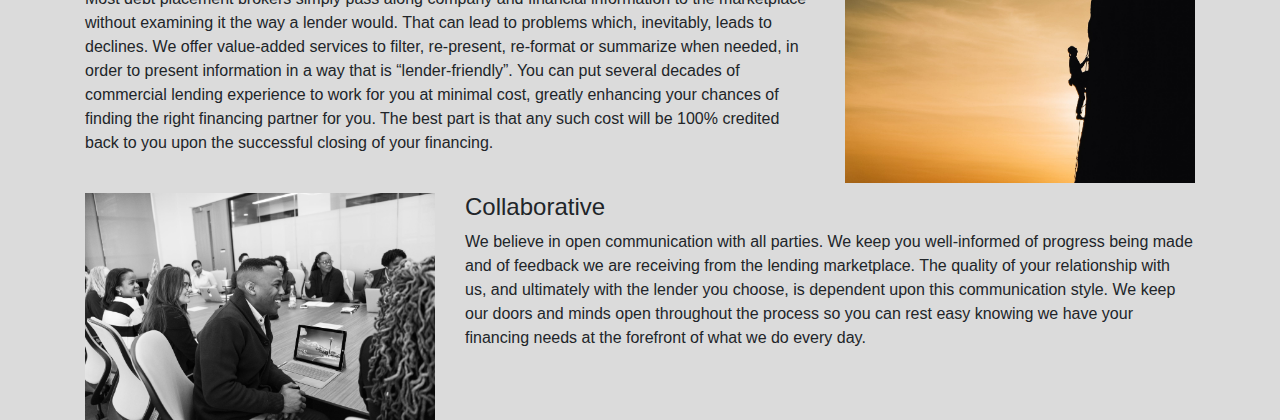
==== commit adb5d111: "pulled current site via ftp" ====
--- a/about.html
+++ b/about.html
@@ -1,25 +1,27 @@
 <!DOCTYPE html>
 <html lang="en">
-  <head>
-      <meta charset="UTF-8">
-      <meta name="viewport" content="width=device-width, initial-scale=1.0">
-      <link
-      rel="stylesheet"
-      href="https://stackpath.bootstrapcdn.com/bootstrap/4.5.2/css/bootstrap.min.css"
-      integrity="sha384-JcKb8q3iqJ61gNV9KGb8thSsNjpSL0n8PARn9HuZOnIxN0hoP+VmmDGMN5t9UJ0Z"
-      crossorigin="anonymous"
-    />
-    <link rel="stylesheet" href="./assets/css/style.css" />
-    <link rel="stylesheet" href="./assets/css/about.css">
-      <title>Kaldes Financial | Why Use Kaldes?</title>
-  </head>
-  <body>
-    <nav class="navbar navbar-expand-lg navbar-light bg-light">
-      <div class="navbar-brand" href="#"><img src="./assets/images/logo.png" alt="company logo" class="img-fluid logo"></div>
-        <button class="navbar-toggler" type="button" data-toggle="collapse" data-target="#navbarTogglerDemo03" aria-controls="navbarTogglerDemo03" aria-expanded="false" aria-label="Toggle navigation">
-          <span class="navbar-toggler-icon"></span>
-        </button>
-      <div class="collapse navbar-collapse" id="navbarTogglerDemo03">
+
+<head>
+  <meta charset="UTF-8">
+  <meta name="viewport" content="width=device-width, initial-scale=1.0">
+  <link rel="stylesheet" href="https://stackpath.bootstrapcdn.com/bootstrap/4.5.2/css/bootstrap.min.css"
+    integrity="sha384-JcKb8q3iqJ61gNV9KGb8thSsNjpSL0n8PARn9HuZOnIxN0hoP+VmmDGMN5t9UJ0Z" crossorigin="anonymous" />
+  <link rel="stylesheet" href="./assets/css/style.css" />
+  <link rel="stylesheet" href="./assets/css/about.css">
+  <title>Kaldes Financial | Why Use Kaldes?</title>
+  <meta name="description" content="Why use Kaldes Financial? Learn more about how alternative finance can get your company the credit to grow in the marketplace.">
+  <meta name="keywords" content="kaldes, financial, kaldes financial, lending, commercial lending, lenders, specialty lenders, banks, non-bank, non-banks, brokers, debt, debt placement, debt placement broker, closing, successful closing">
+</head>
+
+<body>
+  <nav class="navbar navbar-expand-lg navbar-light bg-light">
+    <div class="navbar-brand" href="#"><img src="./assets/images/logo.png" alt="company logo" class="img-fluid logo">
+    </div>
+    <button class="navbar-toggler" type="button" data-toggle="collapse" data-target="#navbarTogglerDemo03"
+      aria-controls="navbarTogglerDemo03" aria-expanded="false" aria-label="Toggle navigation">
+      <span class="navbar-toggler-icon"></span>
+    </button>
+    <div class="collapse navbar-collapse" id="navbarTogglerDemo03">
       <ul class="navbar-nav ml-auto flex-row">
         <li class="nav-item ">
           <a class="nav-link" href="./index.html">Home</a>
@@ -31,102 +33,122 @@
           <a class="nav-link" href="./partners.html">Partners</a>
         </li>
         <li class="nav-item">
+          <a class="nav-link" href="./media.html">Media</a>
+        </li>
+        <li class="nav-item">
           <a class="nav-link" href="./apply.html">Application Form</a>
         </li>
         <li class="nav-item">
           <a class="nav-link" href="./contact.html">Contact</a>
         </li>
+        <li class="nav-item">
+          <a class="nav-link" href="./lenders.html">Lenders CLick Here</a>
+        </li>
       </ul>
-      </div>
-    </nav>
-    <div class="banner">
-      <div class="titleText text-center">
-        <h2>Kaldes Financial</h2>
-        <p class="lead">Getting Businesses the Financing they Need</p>
-      </div>
     </div>
-    <div class="container">
-      <div class="row">
-        <div class="col-md-12 mx-auto">
-          <h2>Why Use Kaldes?</h2>
-          <div class="row">
-            <div class="col-md-8">
-              <h4>Responsive</h4>
-              <p>At Kaldes Financial, our goal is simple: To get your company the most ideal financing available in the
-                marketplace by being small, fluid and agile. By the time you engage us, we are well on our way to finding
-                you a lender. We don’t have large overhead or long bureaucratic processes to get your request up and
-                running – we get right to it. Before we take an engagement, we take the time to do a free preliminary
-                assessment. This includes lining up potential lenders to generate interest in the financing opportunity.
-                We then focus on potential lenders with the lowest-cost, best terms, and best cultural fit for your
-                unique business.</p>
-            </div>
-            <div class="col-md-4">
-              <img src="./assets/images/responsive.jpeg" alt="responding to email" class="img-fluid">
-            </div>
+  </nav>
+  <div class="banner">
+    <div class="titleText text-center">
+      <h2>Kaldes Financial</h2>
+      <p class="lead">Getting Businesses the Financing they Need</p>
+    </div>
+  </div>
+  <div class="container">
+    <div class="row">
+      <div class="col-md-12 mx-auto">
+        <h2>Why Use Kaldes?</h2>
+        <div class="row">
+          <div class="col-md-8">
+            <h4>Responsive</h4>
+            <p>At Kaldes Financial, our goal is simple: To get your company the most ideal financing available in the
+              marketplace by being small, fluid and agile. By the time you engage us, we are well on our way to finding
+              you a lender. We don’t have large overhead or long bureaucratic processes to get your request up and
+              running – we get right to it. Before we take an engagement, we take the time to do a free preliminary
+              assessment. This includes lining up potential lenders to generate interest in the financing opportunity.
+              We then focus on potential lenders with the lowest-cost, best terms, and best cultural fit for your
+              unique business.</p>
           </div>
-          <div class="row">
-            <div class="col-md-4">
-              <img src="./assets/images/connected.jpeg" alt="on phone at laptop" class="img-fluid">
-            </div>
-            <div class="col-md-8">
-              <h4>Connected</h4>
-              <p>Our edge involves our proprietary database of hundreds of lenders, classified by specialty, industry focus and situational capabilities, among other criteria. This helps us focus on the best lenders for your particular situation.  Our database includes banks, non-banks, and specialty lenders of every kind.  We always bring a number of potential candidates to the table, so often lenders will actually compete for your business.  Once we have generated a competitive landscape, we work with you to discuss the various options and come to a consensus together on which direction is best for your company.
-              </p>
-            </div>
+          <div class="col-md-4">
+            <img src="./assets/images/responsive.jpeg" alt="responding to email" class="img-fluid">
           </div>
-          <div class="row">
-            <div class="col-md-8">
-              <h4>Dedicated</h4>
-              <p>Most debt placement brokers simply pass along company and financial information to the marketplace without examining it the way a lender would.  That can lead to problems which, inevitably, leads to declines.  We offer value-added services to filter, re-present, re-format or summarize when needed, in order to present information in a way that is “lender-friendly”.  You can put several decades of commercial lending experience to work for you at minimal cost, greatly enhancing your chances of finding the right financing partner for you.  The best part is that any such cost will be 100% credited back to you upon the successful closing of your financing.</p>
-            </div>
-            <div class="col-md-4">
-              <img src="./assets/images/dedicated.jpeg" alt="cliff climber" class="img-fluid">
-            </div>
+        </div>
+        <div class="row">
+          <div class="col-md-4">
+            <img src="./assets/images/connected.jpeg" alt="on phone at laptop" class="img-fluid">
           </div>
-          <div class="row">
-            <div class="col-md-4">
-              <img src="./assets/images/communicative.jpeg" alt="large meeting" class="img-fluid">
-            </div>
-            <div class="col-md-8">
-              <h4>Collaborative</h4>
-              <p>We believe in open communication with all parties.  We keep you well-informed of progress being made and of feedback we are receiving from the lending marketplace.  The quality of your relationship with us, and ultimately with the lender you choose, is dependent upon this communication style.  We keep our doors and minds open throughout the process so you can rest easy knowing we have your financing needs at the forefront of what we do every day.</p>
-            </div>
+          <div class="col-md-8">
+            <h4>Connected</h4>
+            <p>Our edge involves our proprietary database of hundreds of lenders, classified by specialty, industry
+              focus and situational capabilities, among other criteria. This helps us focus on the best lenders for your
+              particular situation. Our database includes banks, non-banks, and specialty lenders of every kind. We
+              always bring a number of potential candidates to the table, so often lenders will actually compete for
+              your business. Once we have generated a competitive landscape, we work with you to discuss the various
+              options and come to a consensus together on which direction is best for your company.
+            </p>
+          </div>
+        </div>
+        <div class="row">
+          <div class="col-md-8">
+            <h4>Dedicated</h4>
+            <p>Most debt placement brokers simply pass along company and financial information to the marketplace
+              without examining it the way a lender would. That can lead to problems which, inevitably, leads to
+              declines. We offer value-added services to filter, re-present, re-format or summarize when needed, in
+              order to present information in a way that is “lender-friendly”. You can put several decades of commercial
+              lending experience to work for you at minimal cost, greatly enhancing your chances of finding the right
+              financing partner for you. The best part is that any such cost will be 100% credited back to you upon the
+              successful closing of your financing.</p>
+          </div>
+          <div class="col-md-4">
+            <img src="./assets/images/dedicated.jpeg" alt="cliff climber" class="img-fluid">
+          </div>
+        </div>
+        <div class="row">
+          <div class="col-md-4">
+            <img src="./assets/images/communicative.jpeg" alt="large meeting" class="img-fluid">
+          </div>
+          <div class="col-md-8">
+            <h4>Collaborative</h4>
+            <p>We believe in open communication with all parties. We keep you well-informed of progress being made and
+              of feedback we are receiving from the lending marketplace. The quality of your relationship with us, and
+              ultimately with the lender you choose, is dependent upon this communication style. We keep our doors and
+              minds open throughout the process so you can rest easy knowing we have your financing needs at the
+              forefront of what we do every day.</p>
           </div>
         </div>
       </div>
     </div>
-    <footer>
-      <div class="row">
-        <div class="col-md-4">
-          <img src="./assets/images/blkLogo.png" class="img-fluid footerLogo" alt="logo">
-        </div>
-        <div class="col-md-4">
-          <ul>
-            <li><a href ="./index.html">Home</li></a>
-            <li><a href ="./about.html">Why Use Kaldes?</li></a>
-            <li><a href ="./partners.html">Partners</li></a>
-            <!-- <li><a href ="./clients.html">Clients</li></a>
+  </div>
+  <footer>
+    <div class="row">
+      <div class="col-md-4">
+        <img src="./assets/images/blkLogo.png" class="img-fluid footerLogo" alt="logo">
+      </div>
+      <div class="col-md-4">
+        <ul>
+          <li><a href="./index.html">Home</li></a>
+          <li><a href="./about.html">Why Use Kaldes?</li></a>
+          <li><a href="./partners.html">Partners</li></a>
+          <!-- <li><a href ="./clients.html">Clients</li></a>
             <li><a href ="./testimonials.html">Testimonials</li></a> -->
-            <li><a href ="./apply.html">Application Form</li></a>
-            <li><a href ="./contact.html">Contact</li></a>
-          </ul>
-        </div>
-        <div class="col-md-4">
-          <p>© Kaldes Financial, LLC.  All Rights Reserved</p>
-        </div>
+          <li><a href="./media.html">Media</li></a>
+          <li><a href="./apply.html">Application Form</li></a>
+          <li><a href="./contact.html">Contact</li></a>
+          <li><a href="./lenders.html">Lenders Click Here</li></a>
+        </ul>
       </div>
-    </footer>
-    <script src="https://code.jquery.com/jquery-3.5.1.min.js"></script>
-    <script src="./assets/js/index.js"></script>
-    <script
-      src="https://cdn.jsdelivr.net/npm/popper.js@1.16.1/dist/umd/popper.min.js"
-      integrity="sha384-9/reFTGAW83EW2RDu2S0VKaIzap3H66lZH81PoYlFhbGU+6BZp6G7niu735Sk7lN"
-      crossorigin="anonymous"
-    ></script>
-    <script
-      src="https://stackpath.bootstrapcdn.com/bootstrap/4.5.2/js/bootstrap.min.js"
-      integrity="sha384-B4gt1jrGC7Jh4AgTPSdUtOBvfO8shuf57BaghqFfPlYxofvL8/KUEfYiJOMMV+rV"
-      crossorigin="anonymous"
-    ></script>
-  </body>
+      <div class="col-md-4">
+        <p>© Kaldes Financial, LLC. All Rights Reserved</p>
+      </div>
+    </div>
+  </footer>
+  <script src="https://code.jquery.com/jquery-3.5.1.min.js"></script>
+  <script src="./assets/js/index.js"></script>
+  <script src="https://cdn.jsdelivr.net/npm/popper.js@1.16.1/dist/umd/popper.min.js"
+    integrity="sha384-9/reFTGAW83EW2RDu2S0VKaIzap3H66lZH81PoYlFhbGU+6BZp6G7niu735Sk7lN"
+    crossorigin="anonymous"></script>
+  <script src="https://stackpath.bootstrapcdn.com/bootstrap/4.5.2/js/bootstrap.min.js"
+    integrity="sha384-B4gt1jrGC7Jh4AgTPSdUtOBvfO8shuf57BaghqFfPlYxofvL8/KUEfYiJOMMV+rV"
+    crossorigin="anonymous"></script>
+</body>
+
 </html>--- a/assets/css/style.css
+++ b/assets/css/style.css
@@ -37,6 +37,10 @@
   background-color: #f8f9fa;
   margin-bottom: 0px;
   font-size: 2.0rem;
+}
+
+.nav-item {
+  text-align: center;
 }
 
 .logo {
